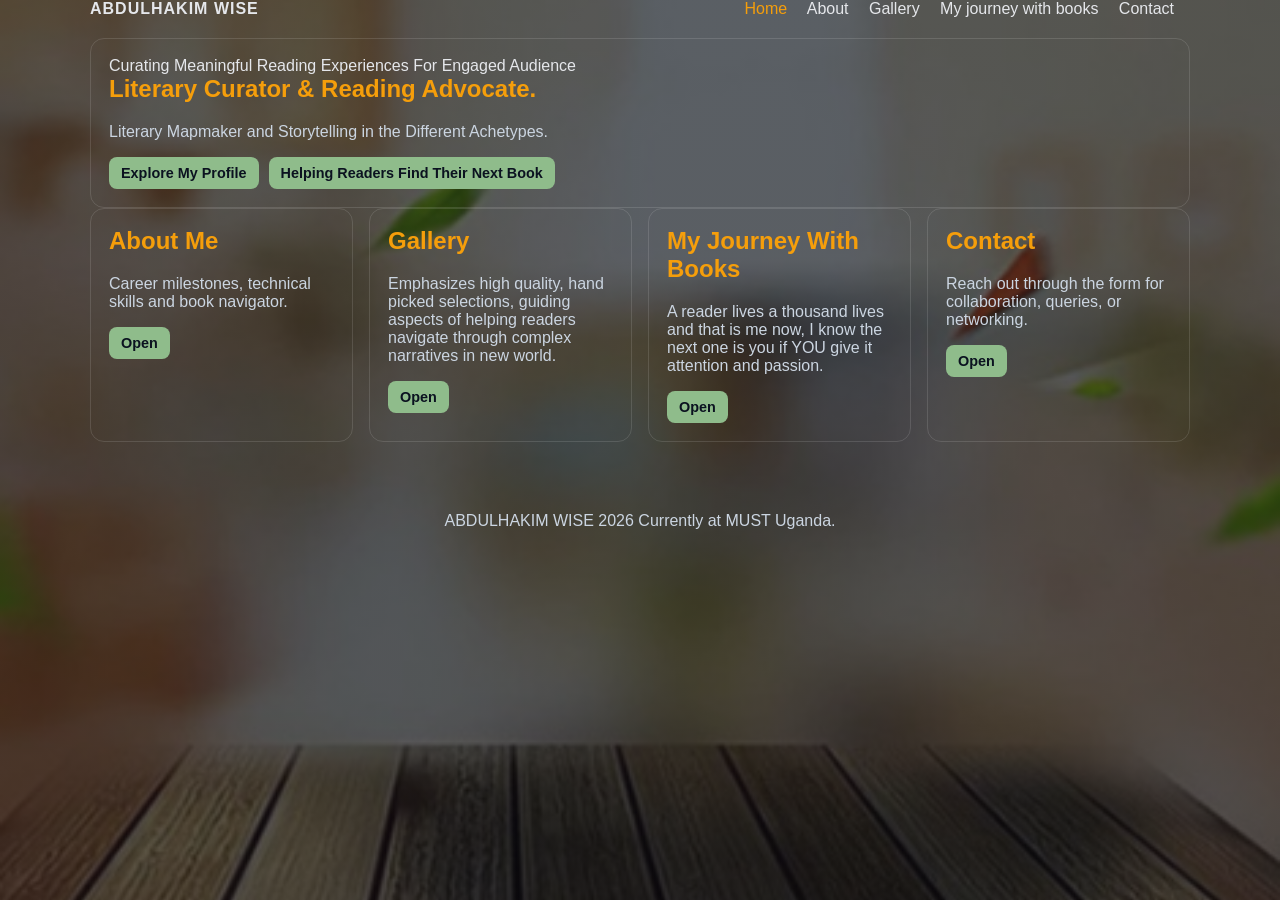
==== index.html @ 11c239e2 "Add files via upload" ====
<!DOCTYPE html>
<html lang="en">
<head>
    <meta charset="UTF-8">
    <meta name="viewport" content="width=device-width, initial-scale=1.0">
    <title>ABDULHAKIM WISE | Portfolio</title>
    <link rel="stylesheet" href="style.css">
</head>
<body>

<header class="topbar">
    <div class="brand">ABDULHAKIM WISE</div>
    <nav>
        <a class="active" href="index.html">Home</a>
        <a href="about.html">About</a>
        <a href="gallery.html">Gallery</a>
        <a href="my journey with books.html">My journey with books</a>
        <a href="contact.html">Contact</a>
    </nav>
</header>

<main class="container">
    <section class="hero card">
        <span class="badge">Curating Meaningful Reading Experiences For Engaged Audience </span>
        <h1>Literary Curator & Reading Advocate.</h1>
        <p>Literary Mapmaker and Storytelling in the Different Achetypes.</p>
        <div class="action-bar">
            <a href="about.html">Explore My Profile</a>
            <a href="my journey with books.html">Helping Readers Find Their Next Book</a>
        </div>
    </section>

    <section class="grid">
        <article class="card">
            <h2>About Me</h2>
            <p>Career milestones, technical skills and book navigator.</p>
            <div class="action-bar">
                <a href="about.html">Open</a>
            </div>
        </article>

        <article class="card">
            <h2>Gallery</h2>
            <p>Emphasizes high quality, hand picked selections, guiding aspects of helping readers navigate through complex narratives in new world.</p>
            <div class="action-bar">
                <a href="gallery.html">Open</a>
            </div>
        </article>

        <article class="card">
            <h2> My Journey With Books</h2>
            <p>A reader lives a thousand lives and that is me now, I know the next one is you if YOU give it attention and passion.</p>
            <div class="action-bar">
                <a href="my journey with books.html">Open</a>
            </div>
        </article>

        <article class="card">
            <h2>Contact</h2>
            <p>Reach out through the form for collaboration, queries, or networking.</p>
            <div class="action-bar">
                <a href="contact.html">Open</a>
            </div>
        </article>
    </section>
</main>

<footer class="footer">
    <p>ABDULHAKIM WISE 2026 Currently at MUST Uganda.</p>
</footer>

</body>
</html>
---- style.css ----
{
    box-sizing:border-box;
}
body{
    margin:0;
    font-family:Arial,sans-serif;
    color:#e5e7eb;
    background:
    linear-gradient(rgba(5,13,22,.66),rgba(5,10,18,.66)),
    url("20260417_142435.jpg");
    background-size:cover;
    background-position:center;
    background-attachment:fixed;
}
.topbar,.footer,.container{
    width:min(1100px,92%);
    margin:auto;
}
.topbar{
    display:flex;
    justify-content:space-between;
    align-items:center;zz
    padding:18px 0;
    flex-wrap:wrap;
}
.brand{
    font-weight:bold;
    letter-spacing:1px;
}
nav a{
    color:#e5e7eb;
    text-decoration:none;
    margin-right:16px;
}
nav a.active,nav a:hover{
    color:#f59e0b;
}
.container{
    padding:20px 0 40px;
}
.grid{
    display:grid;
    grid-template-columns:repeat(auto-fit,minmax(220px,1fr));
    gap:16px;
}
.card{
    background:# b0e0e6;
    border:1px solid rgba(255,255,255,.12);
    border-radius:14px;
    padding:18px;
}
.card img{
    width:100%;
    border-radius:10px;
    margin-bottom:12px;
}
h1,h2{
    margin-top:0;
    color:#f59e0b;
}
p{
    color:#cbd5e1;
}
table{
    width:100%;
    border-collapse:collapse;
}
th,td{
    border:1px solid rgba(255,255,255,.12);
    padding:10px;
    text-align:left;
}
th{
    background:rgba(245,158,11,.15);
    color:#f59e0b;
}
label{
    display:block;
    margin:10px 0 6px;
}
input,textarea,button{
    width:100%;
    padding:10px;
    border-radius:8px;
    border:1px solid rgba(255,255,255,.12);
    font:inherit;
}
input,textarea{
    background:#0b1220;
    color:#d8bfd8;
}
button{
    margin-top:12px;
    background:#8fbc8b;
    color:#111827;
    border:none;
    font-weight:bold;
    cursor:pointer;
}
.action-bar{
    margin-top:14px;
    display:flex;
    gap:10px;
    flex-wrap:wrap;
}
.action-bar a{
    text-decoration:none;
    background:#8fbc8b;
    color:#0b1220;
    padding:8px 12px;
    border-radius:8px;
    font-weight:bold;
    font-size:.9rem;
}
.footer{
    text-align:center;
    padding:14px 0 26px;
}
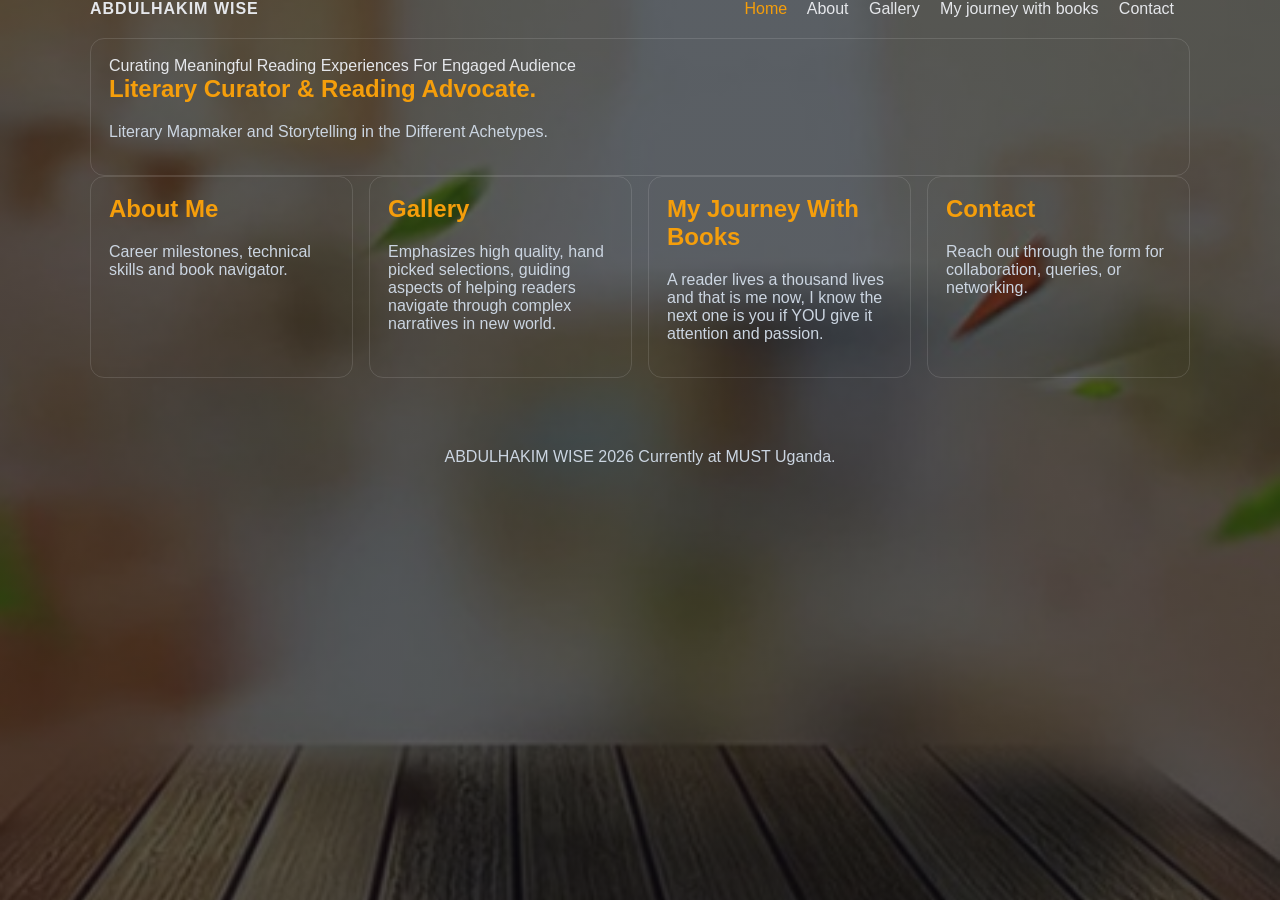
==== commit 44709530: "Update index.html" ====
--- a/index.html
+++ b/index.html
@@ -1,5 +1,8 @@
 <!DOCTYPE html>
+
+<!--lang attribute tells browsers and helps my readers the language of the page i created-->
 <html lang="en">
+<!--This is the  introductory content of the page -->
 <head>
     <meta charset="UTF-8">
     <meta name="viewport" content="width=device-width, initial-scale=1.0">
@@ -9,7 +12,7 @@
 <body>
 
 <header class="topbar">
-    <div class="brand">ABDULHAKIM WISE</div>
+    <nav class="brand">ABDULHAKIM WISE</nav>
     <nav>
         <a class="active" href="index.html">Home</a>
         <a href="about.html">About</a>
@@ -18,50 +21,44 @@
         <a href="contact.html">Contact</a>
     </nav>
 </header>
-
+<!-- the main content of the page is carried here in <main> tag-->
 <main class="container">
+    <!--I used section to to group related content into a meaningful block-->
     <section class="hero card">
         <span class="badge">Curating Meaningful Reading Experiences For Engaged Audience </span>
+        <!--h1 tag for the main heading of the page-->
         <h1>Literary Curator & Reading Advocate.</h1>
+        <!--To create a paragraph, surround the words that make up the paragraph with an opening <p> tag and closing </p> tag.
+By default, a browser will show each paragraph on a new line with some space between it and any subsequent paragraphs.
+ParagraPHs
+<p></p> tag for paragraph consisting ofone sentence that form a self-contained unit of discourse.-->
         <p>Literary Mapmaker and Storytelling in the Different Achetypes.</p>
-        <div class="action-bar">
-            <a href="about.html">Explore My Profile</a>
-            <a href="my journey with books.html">Helping Readers Find Their Next Book</a>
-        </div>
+       
     </section>
 
     <section class="grid">
         <article class="card">
             <h2>About Me</h2>
             <p>Career milestones, technical skills and book navigator.</p>
-            <div class="action-bar">
-                <a href="about.html">Open</a>
-            </div>
+           
         </article>
 
         <article class="card">
             <h2>Gallery</h2>
             <p>Emphasizes high quality, hand picked selections, guiding aspects of helping readers navigate through complex narratives in new world.</p>
-            <div class="action-bar">
-                <a href="gallery.html">Open</a>
-            </div>
+            
         </article>
 
         <article class="card">
             <h2> My Journey With Books</h2>
             <p>A reader lives a thousand lives and that is me now, I know the next one is you if YOU give it attention and passion.</p>
-            <div class="action-bar">
-                <a href="my journey with books.html">Open</a>
-            </div>
+            
         </article>
 
         <article class="card">
             <h2>Contact</h2>
             <p>Reach out through the form for collaboration, queries, or networking.</p>
-            <div class="action-bar">
-                <a href="contact.html">Open</a>
-            </div>
-        </article>
+            
     </section>
 </main>
 
@@ -70,4 +67,4 @@
 </footer>
 
 </body>
-</html>+</html>
